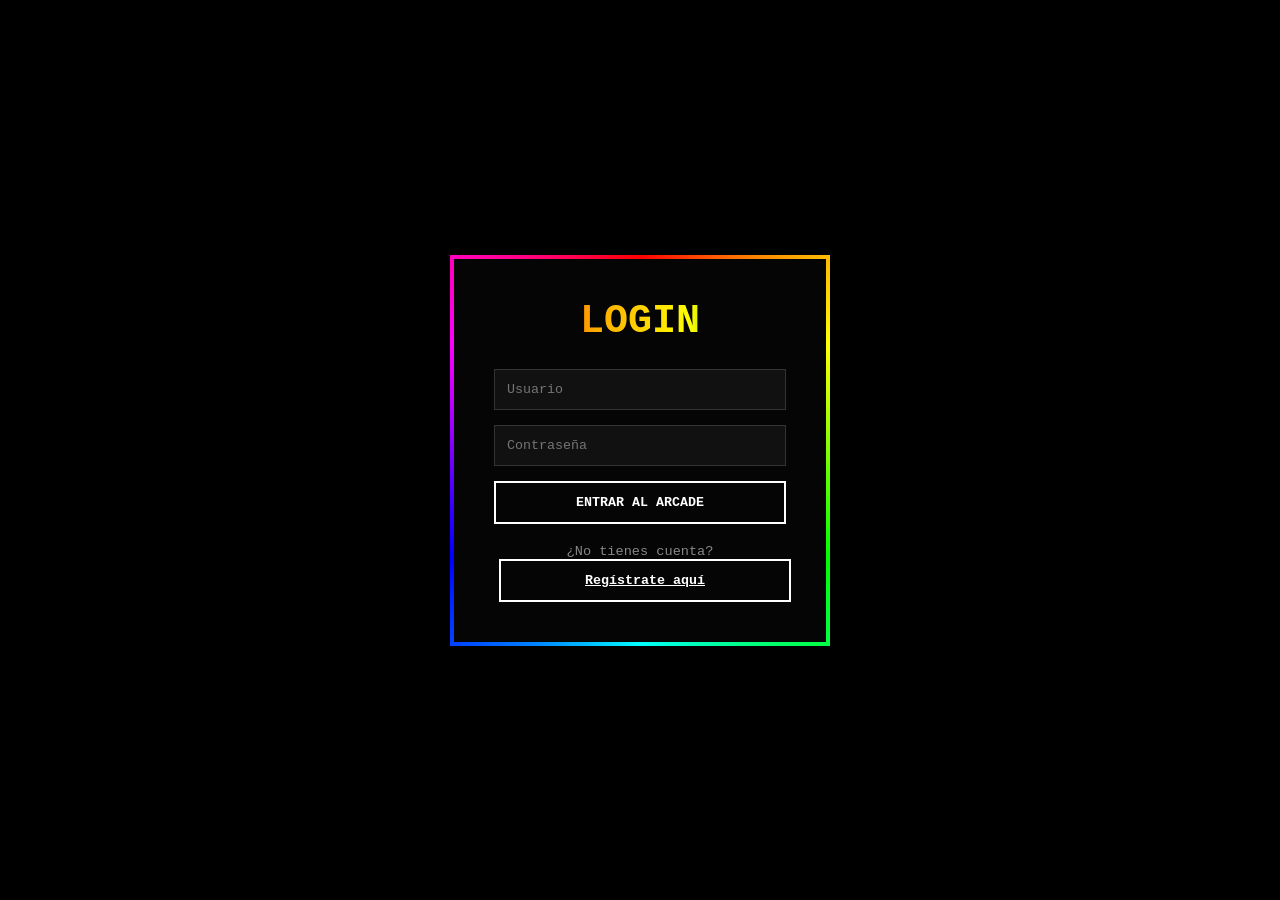
==== games/index.html @ 3fb68651 "archivos subido v1.1" ====
<!DOCTYPE html>
<html lang="es">
<head>
    <meta charset="UTF-8">
    <meta name="viewport" content="width=device-width, initial-scale=1.0">
    <title>Arcade Gemini Master</title>
    <link rel="stylesheet" href="style.css">
</head>
<body>
    <div id="login-overlay" class="overlay">
        <div class="login-box">
            <h1 id="auth-title">LOGIN</h1>
            <input type="text" id="username" placeholder="Usuario" autocomplete="off">
            <input type="password" id="password" placeholder="Contraseña">
            <button id="auth-main-btn" onclick="ejecutarAuth()">ENTRAR AL ARCADE</button>
            <p id="auth-msg"></p>
            <div class="auth-switch">
                <span id="switch-text">¿No tienes cuenta?</span>
                <button class="btn-link" id="switch-btn" onclick="alternarModoAuth()">Regístrate aquí</button>
            </div>
        </div>
    </div>

    <div id="game-over-modal" class="overlay hidden">
    <div class="modal-box">
        <h2 class="rainbow-text" style="font-size: 3rem; margin-bottom: 10px;">GAME OVER</h2>
        <p>PUNTUACIÓN FINAL:</p>
        <h3 id="final-score" style="font-size: 2.5rem; color: #00fbff; margin: 15px 0;">0</h3>
        <button class="btn-neon" onclick="reintentarJuego()">REINTENTAR</button>
<button class="btn-link" onclick="volverAlMenu()">VOLVER AL MENÚ</button>
    </div>
</div>

    <div id="main-app" class="hidden">
        <aside class="sidebar">
            <h2 class="rainbow-text-small">ARCADE GEMINI</h2>
            <button onclick="startGame('snake')">🐍 SNAKE NEON</button>
            <button onclick="startGame('geometry')">🤖 ROBOT PARKOUR</button>
            <button onclick="startGame('tetris')">🧱 TETRIS CLASSIC</button>
            <button onclick="showDinoCharacters()">🦖 DINO RUN</button>
            <button class="btn-logout" onclick="logout()">🚪 CERRAR SESIÓN</button>
        </aside>

        <main class="content">
            <div id="welcome-msg">
                <h1 class="rainbow-text">BIENVENIDO</h1>
                <div class="gif-container">
                    <img src="src/cat.gif" alt="Gato Arcade" class="welcome-gif">
                </div>
                <p>SELECCIONA UN JUEGO PARA EMPEZAR</p>
            </div>

            <div id="game-layout" class="hidden">
                <div id="stats-container">
                    <span id="game-title"></span>
                    <span id="score-label">SCORE: <span id="score">0</span></span>
                </div>
                <canvas id="mainCanvas" width="400" height="400"></canvas>
                <div class="ranking-box">
                    <h3>TOP SCORERS</h3>
                    <ul id="ranking-list"></ul>
                </div>
            </div>

            <div id="char-menu" class="hidden">
                <h2 class="rainbow-text-small">ELIGE TU PERSONAJE</h2>
                <div class="char-grid">
                    <div class="char-card" onclick="startDino('🦖')"><span>🦖</span></div>
                    <div class="char-card" onclick="startDino('🤖')"><span>🤖</span></div>
                    <div class="char-card" onclick="startDino('🐱')"><span>🐱</span></div>
                </div>
            </div>
        </main>
    </div>

   <audio id="snaketheme" src="src/snaketheme.mp3" loop></audio>
    <audio id="geometrytheme" src="src/geometrytheme.mp3" loop></audio>
    <audio id="tetristheme" src="src/tetristheme.mp3" loop></audio>
    <audio id="dinotheme" src="src/dinotheme.mp3" loop></audio>

    <script src="script.js"></script>
    <script src="snake.js"></script>
    <script src="geometry.js"></script>
    <script src="tetrix.js"></script>
    <script src="dino.js"></script>
</body>
</html>
---- games/style.css ----
/* --- ANIMACIONES GLOBALES --- */
@property --angle {
    syntax: '<angle>';
    initial-value: 0deg;
    inherits: false;
}

@keyframes rotateGradient {
    0% { --angle: 0deg; }
    100% { --angle: 360deg; }
}

@keyframes rainbowSweep {
    0% { background-position: 0% center; }
    100% { background-position: 200% center; }
}

/* --- RESET Y ESTRUCTURA BASE --- */
* {
    box-sizing: border-box;
    margin: 0;
    padding: 0;
    font-family: 'Courier New', Courier, monospace;
}

body {
    background-color: #050505;
    color: #fff;
    overflow: hidden;
    height: 100vh;
    width: 100vw;
}

.hidden {
    display: none !important;
}

/* --- SISTEMA DE CAPAS Y LOGIN --- */
.overlay {
    position: fixed;
    top: 0;
    left: 0;
    width: 100vw;
    height: 100vh;
    background: #000;
    display: flex;
    justify-content: center;
    align-items: center;
    z-index: 9999;
}

.login-box {
    background: #050505;
    padding: 40px;
    text-align: center;
    width: 380px;
    border: 4px solid transparent;
    border-image: conic-gradient(from var(--angle), red, yellow, lime, aqua, blue, magenta, red) 1;
    animation: rotateGradient 4s linear infinite;
    box-shadow: 0 0 30px rgba(0, 0, 0, 0.8);
}

.login-box h1 {
    font-size: 2.5rem;
    margin-bottom: 25px;
    background: linear-gradient(to right, red, orange, yellow, green, blue, purple, red);
    background-size: 200% auto;
    -webkit-background-clip: text;
    -webkit-text-fill-color: transparent;
    animation: rainbowSweep 3s linear infinite;
}

.login-box input {
    display: block;
    width: 100%;
    margin-bottom: 15px;
    padding: 12px;
    background: #111;
    border: 1px solid #333;
    color: #fff;
    outline: none;
}

.login-box button {
    width: 100%;
    padding: 12px;
    background: transparent;
    color: #fff;
    border: 2px solid #fff;
    font-weight: bold;
    cursor: pointer;
    transition: 0.3s;
}

.login-box button:hover {
    background: #fff;
    color: #000;
}

.auth-switch {
    margin-top: 20px;
    font-size: 0.85rem;
    color: #888;
}

.btn-link {
    background: none;
    border: none;
    color: #00fbff;
    text-decoration: underline;
    cursor: pointer;
    margin-left: 5px;
}

/* --- INTERFAZ PRINCIPAL --- */
#main-app {
    display: flex;
    height: 100vh;
    width: 100vw;
}

.sidebar {
    width: 260px;
    background: #000;
    display: flex;
    flex-direction: column;
    padding: 20px;
    gap: 15px;
    border-right: 5px solid transparent;
    border-image: conic-gradient(from var(--angle), red, yellow, lime, aqua, blue, magenta, red) 1;
    animation: rotateGradient 4s linear infinite;
}

.sidebar h2 {
    font-size: 1.2rem;
    text-align: center;
    margin-bottom: 20px;
    padding-bottom: 10px;
    border-bottom: 1px solid #222;
}

.sidebar button {
    background: #0a0a0a;
    color: #eee;
    border: 1px solid #222;
    padding: 15px;
    font-size: 1rem;
    text-align: left;
    display: flex;
    align-items: center;
    gap: 10px;
    cursor: pointer;
    transition: 0.3s;
    font-weight: bold;
}

.sidebar button:hover {
    background: #111;
    border-color: #fff;
    transform: translateX(10px);
}

.btn-logout { margin-top: auto; border-color: #ff4141 !important; color: #ff4141 !important; }

.content {
    flex: 1;
    background: #080808;
    display: flex;
    flex-direction: column;
    align-items: center;
    justify-content: center;
    position: relative;
}

/* --- TEXTOS Y GIF --- */
.rainbow-text {
    font-size: 6rem;
    font-weight: 900;
    background: linear-gradient(to right, red, orange, yellow, lime, cyan, blue, violet, red);
    background-size: 200% auto;
    -webkit-background-clip: text;
    -webkit-text-fill-color: transparent;
    animation: rainbowSweep 2.5s linear infinite;
}

.gif-container { margin: 30px 0; }
.welcome-gif {
    max-width: 400px;
    border-radius: 15px;
    box-shadow: 0 0 30px rgba(255, 255, 255, 0.1);
}

/* --- ZONA DE CANVAS Y RANKING --- */
#game-layout {
    display: flex;
    flex-direction: column;
    align-items: center;
}

#stats-container {
    width: 450px;
    display: flex;
    justify-content: space-between;
    margin-bottom: 15px;
    font-size: 1.2rem;
    font-weight: bold;
}

#game-title { color: #00fbff; }

canvas {
    background: #000;
    border: 2px solid #333;
}

.ranking-box {
    margin-top: 25px;
    width: 450px;
    padding: 20px;
    background: #000;
    border: 3px solid transparent;
    border-image: conic-gradient(from var(--angle), magenta, blue, aqua, lime, yellow, red, magenta) 1;
    animation: rotateGradient 4s linear infinite;
}

.char-grid { display: flex; gap: 20px; margin-top: 20px; }
.char-card { width: 120px; height: 120px; background: #111; display: flex; justify-content: center; align-items: center; font-size: 3rem; cursor: pointer; border: 2px solid #333; transition: 0.3s; }
.char-card:hover { border-color: #00fbff; transform: translateY(-10px); }

/* --- ESTILOS DEL MODAL GAME OVER --- */
#game-over-modal {
    background: rgba(0, 0, 0, 0.85); /* Sobrescribe el fondo negro sólido para que se vea el juego de fondo */
}

.modal-box {
    background-color: rgba(0, 15, 20, 0.95);
    border: 3px solid #00ff41;
    padding: 40px;
    border-radius: 15px;
    text-align: center;
    box-shadow: 0 0 20px #00ff41, inset 0 0 15px #00ff41;
    color: white;
    min-width: 300px;
}

.modal-box p {
    font-size: 1.2rem;
    letter-spacing: 2px;
}

.btn-neon {
    background-color: transparent;
    color: #00ff41;
    border: 2px solid #00ff41;
    padding: 10px 20px;
    font-size: 1.2rem;
    font-family: inherit;
    cursor: pointer;
    margin-top: 20px;
    transition: all 0.3s ease;
}

.btn-neon:hover {
    background-color: #00ff41;
    color: #000;
    box-shadow: 0 0 10px #00ff41;
}
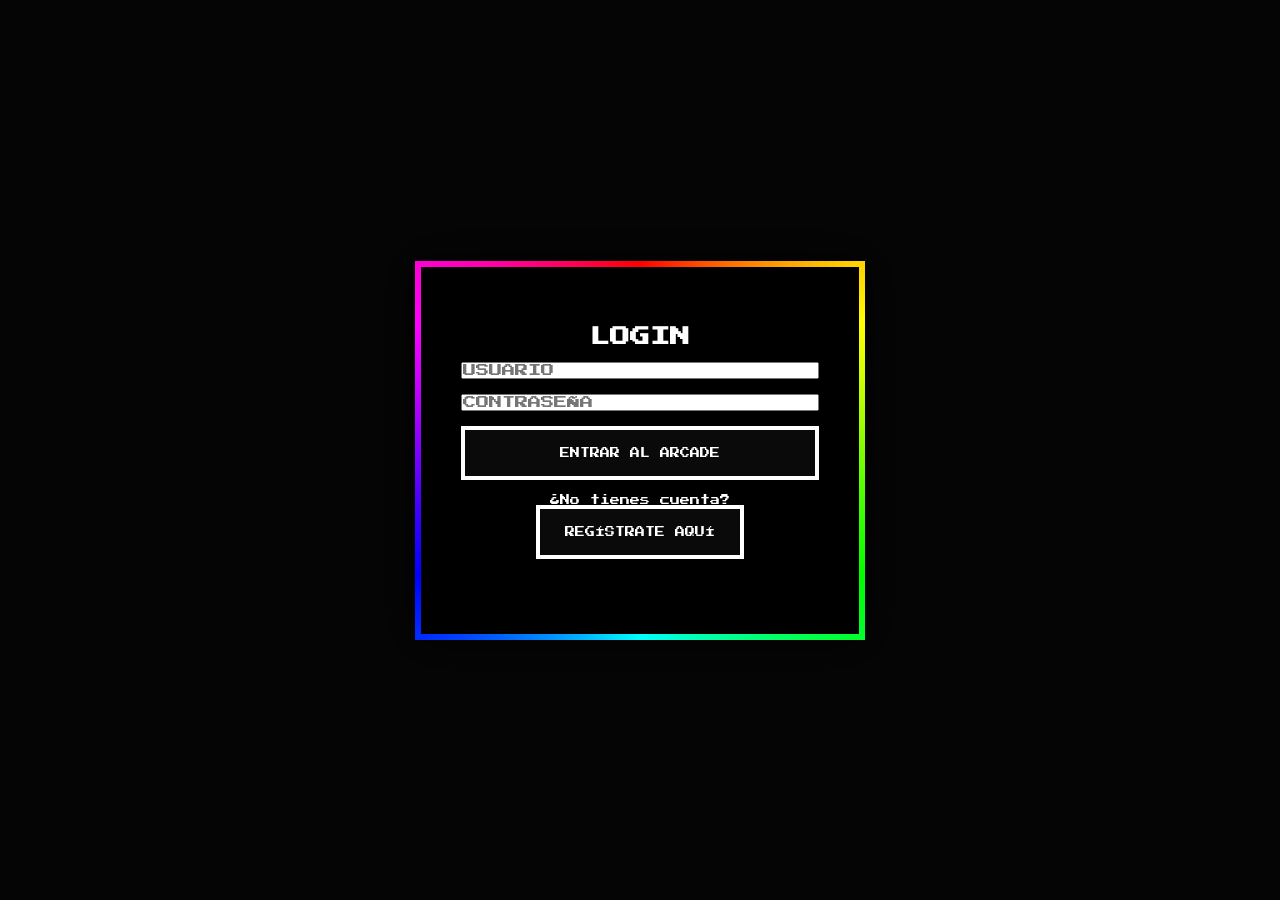
==== commit ce5dcf31: "Add files via upload bugs" ====
--- a/games/index.html
+++ b/games/index.html
@@ -3,33 +3,39 @@
 <head>
     <meta charset="UTF-8">
     <meta name="viewport" content="width=device-width, initial-scale=1.0">
-    <title>Arcade Gemini Master</title>
+    <title>Arcade Gemini Master - 8-BIT EDITION</title>
+    
+    <link href="https://fonts.googleapis.com/css2?family=Press+Start+2P&display=swap" rel="stylesheet">
+    
     <link rel="stylesheet" href="style.css">
 </head>
 <body>
     <div id="login-overlay" class="overlay">
-        <div class="login-box">
-            <h1 id="auth-title">LOGIN</h1>
-            <input type="text" id="username" placeholder="Usuario" autocomplete="off">
-            <input type="password" id="password" placeholder="Contraseña">
+        <div class="modal-box"> <h1 id="auth-title">LOGIN</h1>
+            <input type="text" id="username" placeholder="USUARIO" autocomplete="off">
+            <input type="password" id="password" placeholder="CONTRASEÑA">
             <button id="auth-main-btn" onclick="ejecutarAuth()">ENTRAR AL ARCADE</button>
-            <p id="auth-msg"></p>
+            
             <div class="auth-switch">
                 <span id="switch-text">¿No tienes cuenta?</span>
                 <button class="btn-link" id="switch-btn" onclick="alternarModoAuth()">Regístrate aquí</button>
             </div>
+            <p id="auth-msg"></p>
         </div>
     </div>
 
     <div id="game-over-modal" class="overlay hidden">
-    <div class="modal-box">
-        <h2 class="rainbow-text" style="font-size: 3rem; margin-bottom: 10px;">GAME OVER</h2>
-        <p>PUNTUACIÓN FINAL:</p>
-        <h3 id="final-score" style="font-size: 2.5rem; color: #00fbff; margin: 15px 0;">0</h3>
-        <button class="btn-neon" onclick="reintentarJuego()">REINTENTAR</button>
-<button class="btn-link" onclick="volverAlMenu()">VOLVER AL MENÚ</button>
+        <div class="modal-box">
+            <h2 class="rainbow-text blink" style="font-size: 2.5rem; margin-bottom: 10px;">GAME OVER</h2>
+            <p style="margin-top: 20px;">PUNTUACIÓN FINAL</p>
+            <h3 id="final-score" style="font-size: 3rem; color: #ffea00; margin: 15px 0; text-shadow: 4px 4px #000;">0</h3>
+            
+            <div style="display: flex; flex-direction: column; gap: 10px;">
+                <button class="btn-neon" onclick="reintentarJuego()">REINTENTAR</button>
+                <button class="btn-link" onclick="volverAlMenu()">VOLVER AL MENÚ</button>
+            </div>
+        </div>
     </div>
-</div>
 
     <div id="main-app" class="hidden">
         <aside class="sidebar">
@@ -38,7 +44,7 @@
             <button onclick="startGame('geometry')">🤖 ROBOT PARKOUR</button>
             <button onclick="startGame('tetris')">🧱 TETRIS CLASSIC</button>
             <button onclick="showDinoCharacters()">🦖 DINO RUN</button>
-            <button class="btn-logout" onclick="logout()">🚪 CERRAR SESIÓN</button>
+            <button class="btn-logout" onclick="logout()" style="margin-top: 30px; border-color: #ff4141; color: #ff4141;">🚪 SALIR</button>
         </aside>
 
         <main class="content">
@@ -47,12 +53,12 @@
                 <div class="gif-container">
                     <img src="src/cat.gif" alt="Gato Arcade" class="welcome-gif">
                 </div>
-                <p>SELECCIONA UN JUEGO PARA EMPEZAR</p>
+                <p class="blink">SELECCIONA UN JUEGO PARA EMPEZAR</p>
             </div>
 
             <div id="game-layout" class="hidden">
                 <div id="stats-container">
-                    <span id="game-title"></span>
+                    <span id="game-title" style="color: #00fbff;"></span>
                     <span id="score-label">SCORE: <span id="score">0</span></span>
                 </div>
                 <canvas id="mainCanvas" width="400" height="400"></canvas>
@@ -69,11 +75,13 @@
                     <div class="char-card" onclick="startDino('🤖')"><span>🤖</span></div>
                     <div class="char-card" onclick="startDino('🐱')"><span>🐱</span></div>
                 </div>
+                <button class="btn-link" onclick="volverAlMenu()">VOLVER</button>
             </div>
         </main>
     </div>
 
-   <audio id="snaketheme" src="src/snaketheme.mp3" loop></audio>
+    <audio id="menutheme" src="src/menuloop.mp3" loop></audio>
+    <audio id="snaketheme" src="src/snaketheme.mp3" loop></audio>
     <audio id="geometrytheme" src="src/geometrytheme.mp3" loop></audio>
     <audio id="tetristheme" src="src/tetristheme.mp3" loop></audio>
     <audio id="dinotheme" src="src/dinotheme.mp3" loop></audio>
--- a/games/style.css
+++ b/games/style.css
@@ -15,104 +15,120 @@
     100% { background-position: 200% center; }
 }
 
-/* --- RESET Y ESTRUCTURA BASE --- */
+@keyframes blinker {
+    50% { opacity: 0; }
+}
+
+/* --- RESET Y ESTÉTICA 8-BIT --- */
 * {
     box-sizing: border-box;
     margin: 0;
     padding: 0;
-    font-family: 'Courier New', Courier, monospace;
+    font-family: 'Press Start 2P', cursive;
+    image-rendering: pixelated;
 }
 
 body {
-    background-color: #050505;
+    background-color: #1a1a1a; 
     color: #fff;
     overflow: hidden;
     height: 100vh;
     width: 100vw;
+    font-size: 10px;
+    display: flex;
+    justify-content: center;
+    align-items: center;
 }
 
-.hidden {
-    display: none !important;
-}
+.hidden { display: none !important; }
 
-/* --- SISTEMA DE CAPAS Y LOGIN --- */
+/* --- LOGIN Y MODALES --- */
 .overlay {
     position: fixed;
-    top: 0;
-    left: 0;
-    width: 100vw;
-    height: 100vh;
-    background: #000;
+    top: 0; left: 0;
+    width: 100vw; height: 100vh;
+    background: rgba(0, 0, 0, 0.8);
     display: flex;
     justify-content: center;
     align-items: center;
     z-index: 9999;
 }
 
-.login-box {
-    background: #050505;
-    padding: 40px;
+.login-box, .modal-box {
+    background: #000;
+    padding: 60px 40px;
     text-align: center;
-    width: 380px;
-    border: 4px solid transparent;
+    width: 450px;
+    border: 6px solid transparent;
     border-image: conic-gradient(from var(--angle), red, yellow, lime, aqua, blue, magenta, red) 1;
     animation: rotateGradient 4s linear infinite;
-    box-shadow: 0 0 30px rgba(0, 0, 0, 0.8);
+    box-shadow: 0 0 40px rgba(0, 0, 0, 0.8);
+    display: flex;
+    flex-direction: column;
+    gap: 15px;
 }
 
-.login-box h1 {
-    font-size: 2.5rem;
-    margin-bottom: 25px;
-    background: linear-gradient(to right, red, orange, yellow, green, blue, purple, red);
-    background-size: 200% auto;
-    -webkit-background-clip: text;
-    -webkit-text-fill-color: transparent;
-    animation: rainbowSweep 3s linear infinite;
+/* --- BOTONES ARCADE --- */
+button, .btn-neon {
+    padding: 18px 25px;
+    background: #0a0a0a;
+    color: #fff;
+    border: 4px solid #fff;
+    font-size: 10px;
+    cursor: pointer;
+    transition: 0.1s;
+    text-transform: uppercase;
 }
 
-.login-box input {
-    display: block;
-    width: 100%;
-    margin-bottom: 15px;
-    padding: 12px;
-    background: #111;
-    border: 1px solid #333;
-    color: #fff;
-    outline: none;
+button:hover {
+    background: #fff;
+    color: #000;
+    box-shadow: 5px 5px 0px #00ff41;
+    transform: translate(-3px, -3px);
 }
 
-.login-box button {
+/* --- SELECCIÓN DE PERSONAJE DINO (CORREGIDO) --- */
+#char-menu {
+    display: flex;
+    flex-direction: column;
+    align-items: center;
+    justify-content: center;
     width: 100%;
-    padding: 12px;
-    background: transparent;
-    color: #fff;
-    border: 2px solid #fff;
-    font-weight: bold;
+}
+
+.char-grid {
+    display: flex;
+    gap: 30px; /* Espacio entre personajes */
+    margin: 40px 0;
+    justify-content: center;
+}
+
+.char-card {
+    width: 120px;
+    height: 120px;
+    background: #111;
+    border: 4px solid #fff; /* Borde blanco pixel */
+    display: flex;
+    justify-content: center;
+    align-items: center;
+    font-size: 4rem; /* Emoji grande */
     cursor: pointer;
     transition: 0.3s;
+    box-shadow: 8px 8px 0px #333;
 }
 
-.login-box button:hover {
-    background: #fff;
-    color: #000;
+.char-card:hover {
+    border-color: #00ff41;
+    transform: scale(1.1) translateY(-10px);
+    box-shadow: 10px 10px 0px #00551a;
 }
 
-.auth-switch {
-    margin-top: 20px;
-    font-size: 0.85rem;
-    color: #888;
+.char-card span {
+    display: block;
+    line-height: 1;
 }
 
-.btn-link {
-    background: none;
-    border: none;
-    color: #00fbff;
-    text-decoration: underline;
-    cursor: pointer;
-    margin-left: 5px;
-}
-
-/* --- INTERFAZ PRINCIPAL --- */
+/* --- SIDEBAR Y LAYOUT --- */
 #main-app {
     display: flex;
     height: 100vh;
@@ -120,51 +136,20 @@
 }
 
 .sidebar {
-    width: 260px;
+    width: 280px;
     background: #000;
     display: flex;
     flex-direction: column;
     padding: 20px;
     gap: 15px;
-    border-right: 5px solid transparent;
+    border-right: 6px solid transparent;
     border-image: conic-gradient(from var(--angle), red, yellow, lime, aqua, blue, magenta, red) 1;
     animation: rotateGradient 4s linear infinite;
 }
 
-.sidebar h2 {
-    font-size: 1.2rem;
-    text-align: center;
-    margin-bottom: 20px;
-    padding-bottom: 10px;
-    border-bottom: 1px solid #222;
-}
-
-.sidebar button {
-    background: #0a0a0a;
-    color: #eee;
-    border: 1px solid #222;
-    padding: 15px;
-    font-size: 1rem;
-    text-align: left;
-    display: flex;
-    align-items: center;
-    gap: 10px;
-    cursor: pointer;
-    transition: 0.3s;
-    font-weight: bold;
-}
-
-.sidebar button:hover {
-    background: #111;
-    border-color: #fff;
-    transform: translateX(10px);
-}
-
-.btn-logout { margin-top: auto; border-color: #ff4141 !important; color: #ff4141 !important; }
-
 .content {
     flex: 1;
-    background: #080808;
+    background: #1a1a1a;
     display: flex;
     flex-direction: column;
     align-items: center;
@@ -172,96 +157,20 @@
     position: relative;
 }
 
-/* --- TEXTOS Y GIF --- */
 .rainbow-text {
-    font-size: 6rem;
-    font-weight: 900;
+    font-size: 2.2rem;
     background: linear-gradient(to right, red, orange, yellow, lime, cyan, blue, violet, red);
     background-size: 200% auto;
     -webkit-background-clip: text;
     -webkit-text-fill-color: transparent;
-    animation: rainbowSweep 2.5s linear infinite;
+    animation: rainbowSweep 3s linear infinite;
+    margin-bottom: 20px;
 }
 
-.gif-container { margin: 30px 0; }
-.welcome-gif {
-    max-width: 400px;
-    border-radius: 15px;
-    box-shadow: 0 0 30px rgba(255, 255, 255, 0.1);
-}
-
-/* --- ZONA DE CANVAS Y RANKING --- */
-#game-layout {
-    display: flex;
-    flex-direction: column;
-    align-items: center;
-}
-
-#stats-container {
-    width: 450px;
-    display: flex;
-    justify-content: space-between;
-    margin-bottom: 15px;
-    font-size: 1.2rem;
-    font-weight: bold;
-}
-
-#game-title { color: #00fbff; }
-
-canvas {
-    background: #000;
-    border: 2px solid #333;
-}
-
-.ranking-box {
-    margin-top: 25px;
-    width: 450px;
-    padding: 20px;
-    background: #000;
-    border: 3px solid transparent;
-    border-image: conic-gradient(from var(--angle), magenta, blue, aqua, lime, yellow, red, magenta) 1;
-    animation: rotateGradient 4s linear infinite;
-}
-
-.char-grid { display: flex; gap: 20px; margin-top: 20px; }
-.char-card { width: 120px; height: 120px; background: #111; display: flex; justify-content: center; align-items: center; font-size: 3rem; cursor: pointer; border: 2px solid #333; transition: 0.3s; }
-.char-card:hover { border-color: #00fbff; transform: translateY(-10px); }
-
-/* --- ESTILOS DEL MODAL GAME OVER --- */
-#game-over-modal {
-    background: rgba(0, 0, 0, 0.85); /* Sobrescribe el fondo negro sólido para que se vea el juego de fondo */
-}
-
-.modal-box {
-    background-color: rgba(0, 15, 20, 0.95);
-    border: 3px solid #00ff41;
-    padding: 40px;
-    border-radius: 15px;
-    text-align: center;
-    box-shadow: 0 0 20px #00ff41, inset 0 0 15px #00ff41;
-    color: white;
-    min-width: 300px;
-}
-
-.modal-box p {
-    font-size: 1.2rem;
-    letter-spacing: 2px;
-}
-
-.btn-neon {
-    background-color: transparent;
-    color: #00ff41;
-    border: 2px solid #00ff41;
-    padding: 10px 20px;
-    font-size: 1.2rem;
-    font-family: inherit;
-    cursor: pointer;
+/* Botón Volver en el menú de personajes */
+#char-menu .btn-link {
     margin-top: 20px;
-    transition: all 0.3s ease;
-}
-
-.btn-neon:hover {
-    background-color: #00ff41;
-    color: #000;
-    box-shadow: 0 0 10px #00ff41;
+    color: #ff00ff;
+    text-decoration: none;
+    font-size: 12px;
 }
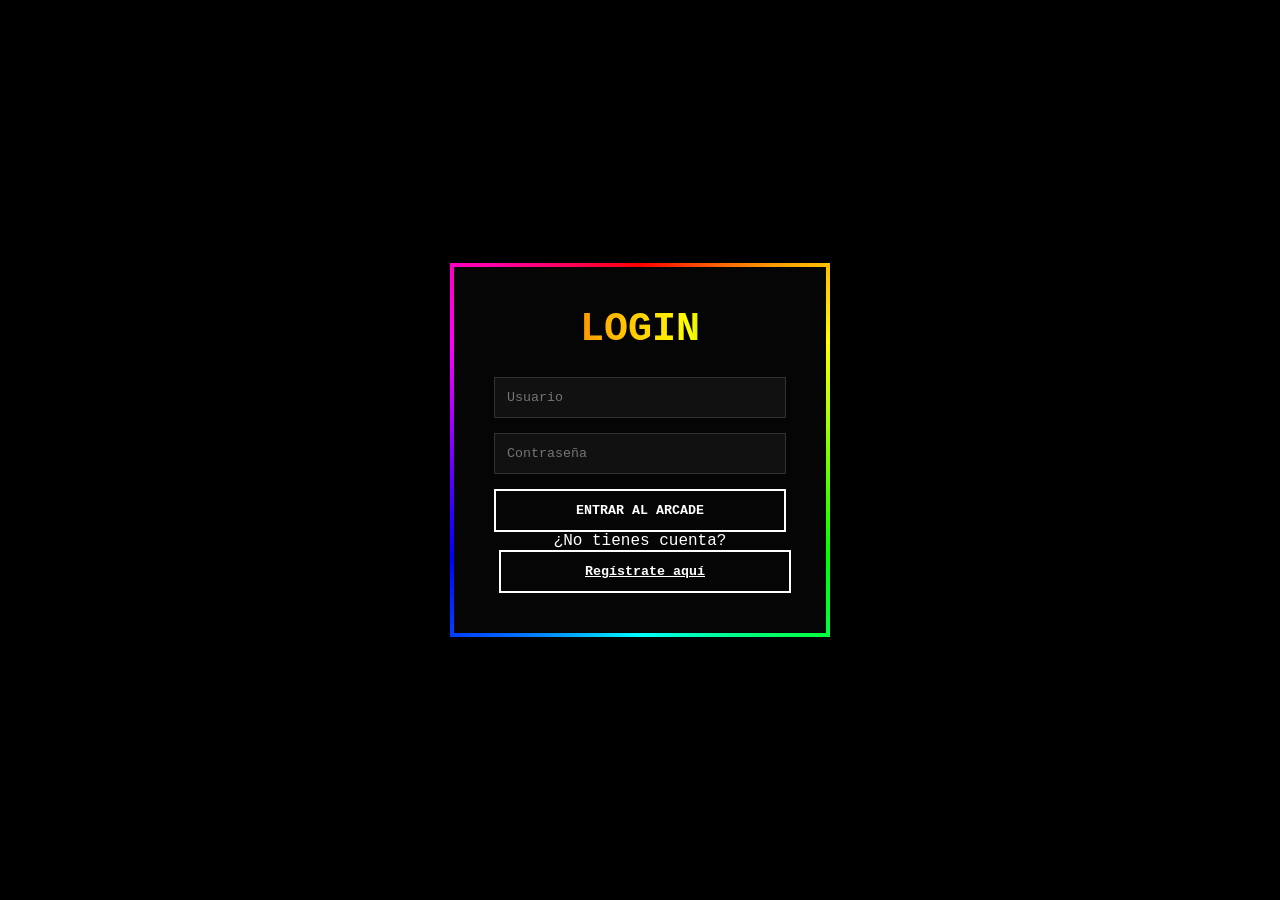
==== commit 19e42dd5: "v1.3v se agrego the imposible game y guitarhero" ====
--- a/games/index.html
+++ b/games/index.html
@@ -3,48 +3,43 @@
 <head>
     <meta charset="UTF-8">
     <meta name="viewport" content="width=device-width, initial-scale=1.0">
-    <title>Arcade Gemini Master - 8-BIT EDITION</title>
-    
-    <link href="https://fonts.googleapis.com/css2?family=Press+Start+2P&display=swap" rel="stylesheet">
-    
+    <title>Arcade Gemini Master</title>
     <link rel="stylesheet" href="style.css">
 </head>
 <body>
     <div id="login-overlay" class="overlay">
-        <div class="modal-box"> <h1 id="auth-title">LOGIN</h1>
-            <input type="text" id="username" placeholder="USUARIO" autocomplete="off">
-            <input type="password" id="password" placeholder="CONTRASEÑA">
+        <div class="login-box">
+            <h1 id="auth-title">LOGIN</h1>
+            <input type="text" id="username" placeholder="Usuario" autocomplete="off">
+            <input type="password" id="password" placeholder="Contraseña">
             <button id="auth-main-btn" onclick="ejecutarAuth()">ENTRAR AL ARCADE</button>
-            
+            <p id="auth-msg"></p>
             <div class="auth-switch">
                 <span id="switch-text">¿No tienes cuenta?</span>
                 <button class="btn-link" id="switch-btn" onclick="alternarModoAuth()">Regístrate aquí</button>
             </div>
-            <p id="auth-msg"></p>
         </div>
     </div>
 
     <div id="game-over-modal" class="overlay hidden">
         <div class="modal-box">
-            <h2 class="rainbow-text blink" style="font-size: 2.5rem; margin-bottom: 10px;">GAME OVER</h2>
-            <p style="margin-top: 20px;">PUNTUACIÓN FINAL</p>
-            <h3 id="final-score" style="font-size: 3rem; color: #ffea00; margin: 15px 0; text-shadow: 4px 4px #000;">0</h3>
-            
-            <div style="display: flex; flex-direction: column; gap: 10px;">
-                <button class="btn-neon" onclick="reintentarJuego()">REINTENTAR</button>
-                <button class="btn-link" onclick="volverAlMenu()">VOLVER AL MENÚ</button>
-            </div>
+            <h2 class="rainbow-text" style="font-size: 3rem; margin-bottom: 10px;">GAME OVER</h2>
+            <p>PUNTUACIÓN FINAL:</p>
+            <h3 id="final-score" style="font-size: 2.5rem; color: #00fbff; margin: 15px 0;">0</h3>
+            <button class="btn-neon" onclick="startGame(currentRunningGame)">REINTENTAR</button>
+            <button class="btn-link" onclick="volverAlMenu()">VOLVER AL MENÚ</button>
         </div>
     </div>
 
     <div id="main-app" class="hidden">
         <aside class="sidebar">
             <h2 class="rainbow-text-small">ARCADE GEMINI</h2>
+            <button onclick="startGame('guitar')">🎸 GUITAR MASTER</button>
             <button onclick="startGame('snake')">🐍 SNAKE NEON</button>
             <button onclick="startGame('geometry')">🤖 ROBOT PARKOUR</button>
             <button onclick="startGame('tetris')">🧱 TETRIS CLASSIC</button>
             <button onclick="showDinoCharacters()">🦖 DINO RUN</button>
-            <button class="btn-logout" onclick="logout()" style="margin-top: 30px; border-color: #ff4141; color: #ff4141;">🚪 SALIR</button>
+            <button class="btn-logout" onclick="logout()">🚪 CERRAR SESIÓN</button>
         </aside>
 
         <main class="content">
@@ -53,15 +48,26 @@
                 <div class="gif-container">
                     <img src="src/cat.gif" alt="Gato Arcade" class="welcome-gif">
                 </div>
-                <p class="blink">SELECCIONA UN JUEGO PARA EMPEZAR</p>
+                <p>SELECCIONA UN JUEGO PARA EMPEZAR</p>
             </div>
 
             <div id="game-layout" class="hidden">
                 <div id="stats-container">
-                    <span id="game-title" style="color: #00fbff;"></span>
+                    <span id="game-title"></span>
                     <span id="score-label">SCORE: <span id="score">0</span></span>
                 </div>
-                <canvas id="mainCanvas" width="400" height="400"></canvas>
+
+                <div class="canvas-container">
+                    <canvas id="mainCanvas" width="400" height="400" tabindex="0"></canvas>
+                    
+                    <div id="guitar-controls" class="hidden">
+                        <div class="lane-trigger" id="key-a">A</div>
+                        <div class="lane-trigger" id="key-s">S</div>
+                        <div class="lane-trigger" id="key-d">D</div>
+                        <div class="lane-trigger" id="key-f">F</div>
+                    </div>
+                </div>
+
                 <div class="ranking-box">
                     <h3>TOP SCORERS</h3>
                     <ul id="ranking-list"></ul>
@@ -75,18 +81,19 @@
                     <div class="char-card" onclick="startDino('🤖')"><span>🤖</span></div>
                     <div class="char-card" onclick="startDino('🐱')"><span>🐱</span></div>
                 </div>
-                <button class="btn-link" onclick="volverAlMenu()">VOLVER</button>
             </div>
         </main>
     </div>
 
-    <audio id="menutheme" src="src/menuloop.mp3" loop></audio>
-    <audio id="snaketheme" src="src/snaketheme.mp3" loop></audio>
-    <audio id="geometrytheme" src="src/geometrytheme.mp3" loop></audio>
-    <audio id="tetristheme" src="src/tetristheme.mp3" loop></audio>
-    <audio id="dinotheme" src="src/dinotheme.mp3" loop></audio>
+    <audio id="snaketheme" src="src/snaketheme.mp3" loop preload="auto" crossorigin="anonymous"></audio>
+    <audio id="geometrytheme" src="src/geometrytheme.mp3" loop preload="auto" crossorigin="anonymous"></audio>
+    <audio id="tetristheme" src="src/tetristheme.mp3" loop preload="auto" crossorigin="anonymous"></audio>
+    <audio id="dinotheme" src="src/dinotheme.mp3" loop preload="auto" crossorigin="anonymous"></audio>
+    <audio id="guitartheme" src="src/guitartheme.mp3" crossorigin="anonymous"></audio>
+<audio id="menutheme" src="src/menuLoop.mp3" loop></audio>
 
     <script src="script.js"></script>
+    <script src="guitar.js"></script>
     <script src="snake.js"></script>
     <script src="geometry.js"></script>
     <script src="tetrix.js"></script>
--- a/games/style.css
+++ b/games/style.css
@@ -15,120 +15,98 @@
     100% { background-position: 200% center; }
 }
 
-@keyframes blinker {
-    50% { opacity: 0; }
-}
-
-/* --- RESET Y ESTÉTICA 8-BIT --- */
+/* Animación de pulso para el DASH (Integración) */
+@keyframes beatHit {
+    0% { transform: scale(1); filter: brightness(1); }
+    50% { transform: scale(1.02); filter: brightness(1.4); }
+    100% { transform: scale(1); filter: brightness(1); }
+}
+
+/* --- RESET Y ESTRUCTURA BASE --- */
 * {
     box-sizing: border-box;
     margin: 0;
     padding: 0;
-    font-family: 'Press Start 2P', cursive;
-    image-rendering: pixelated;
+    font-family: 'Courier New', Courier, monospace;
 }
 
 body {
-    background-color: #1a1a1a; 
+    background-color: #050505;
     color: #fff;
     overflow: hidden;
     height: 100vh;
     width: 100vw;
-    font-size: 10px;
-    display: flex;
-    justify-content: center;
-    align-items: center;
 }
 
 .hidden { display: none !important; }
 
-/* --- LOGIN Y MODALES --- */
+/* --- SISTEMA DE CAPAS Y LOGIN --- */
 .overlay {
     position: fixed;
     top: 0; left: 0;
     width: 100vw; height: 100vh;
-    background: rgba(0, 0, 0, 0.8);
+    background: #000;
     display: flex;
     justify-content: center;
     align-items: center;
     z-index: 9999;
 }
 
-.login-box, .modal-box {
-    background: #000;
-    padding: 60px 40px;
+.login-box {
+    background: #050505;
+    padding: 40px;
     text-align: center;
-    width: 450px;
-    border: 6px solid transparent;
+    width: 380px;
+    border: 4px solid transparent;
     border-image: conic-gradient(from var(--angle), red, yellow, lime, aqua, blue, magenta, red) 1;
     animation: rotateGradient 4s linear infinite;
-    box-shadow: 0 0 40px rgba(0, 0, 0, 0.8);
-    display: flex;
-    flex-direction: column;
-    gap: 15px;
-}
-
-/* --- BOTONES ARCADE --- */
-button, .btn-neon {
-    padding: 18px 25px;
-    background: #0a0a0a;
+    box-shadow: 0 0 30px rgba(0, 0, 0, 0.8);
+}
+
+.login-box h1 {
+    font-size: 2.5rem;
+    margin-bottom: 25px;
+    background: linear-gradient(to right, red, orange, yellow, green, blue, purple, red);
+    background-size: 200% auto;
+    -webkit-background-clip: text;
+    -webkit-text-fill-color: transparent;
+    animation: rainbowSweep 3s linear infinite;
+}
+
+.login-box input {
+    display: block;
+    width: 100%;
+    margin-bottom: 15px;
+    padding: 12px;
+    background: #111;
+    border: 1px solid #333;
     color: #fff;
-    border: 4px solid #fff;
-    font-size: 10px;
-    cursor: pointer;
-    transition: 0.1s;
-    text-transform: uppercase;
-}
-
-button:hover {
-    background: #fff;
-    color: #000;
-    box-shadow: 5px 5px 0px #00ff41;
-    transform: translate(-3px, -3px);
-}
-
-/* --- SELECCIÓN DE PERSONAJE DINO (CORREGIDO) --- */
-#char-menu {
-    display: flex;
-    flex-direction: column;
-    align-items: center;
-    justify-content: center;
+    outline: none;
+}
+
+.login-box button {
     width: 100%;
-}
-
-.char-grid {
-    display: flex;
-    gap: 30px; /* Espacio entre personajes */
-    margin: 40px 0;
-    justify-content: center;
-}
-
-.char-card {
-    width: 120px;
-    height: 120px;
-    background: #111;
-    border: 4px solid #fff; /* Borde blanco pixel */
-    display: flex;
-    justify-content: center;
-    align-items: center;
-    font-size: 4rem; /* Emoji grande */
+    padding: 12px;
+    background: transparent;
+    color: #fff;
+    border: 2px solid #fff;
+    font-weight: bold;
     cursor: pointer;
     transition: 0.3s;
-    box-shadow: 8px 8px 0px #333;
-}
-
-.char-card:hover {
-    border-color: #00ff41;
-    transform: scale(1.1) translateY(-10px);
-    box-shadow: 10px 10px 0px #00551a;
-}
-
-.char-card span {
-    display: block;
-    line-height: 1;
-}
-
-/* --- SIDEBAR Y LAYOUT --- */
+}
+
+.login-box button:hover { background: #fff; color: #000; }
+
+.btn-link {
+    background: none;
+    border: none;
+    color: #00fbff;
+    text-decoration: underline;
+    cursor: pointer;
+    margin-left: 5px;
+}
+
+/* --- INTERFAZ PRINCIPAL --- */
 #main-app {
     display: flex;
     height: 100vh;
@@ -136,20 +114,52 @@
 }
 
 .sidebar {
-    width: 280px;
+    width: 260px;
     background: #000;
     display: flex;
     flex-direction: column;
     padding: 20px;
     gap: 15px;
-    border-right: 6px solid transparent;
+    border-right: 5px solid transparent;
     border-image: conic-gradient(from var(--angle), red, yellow, lime, aqua, blue, magenta, red) 1;
     animation: rotateGradient 4s linear infinite;
 }
 
+.sidebar h2 {
+    font-size: 1.2rem;
+    text-align: center;
+    margin-bottom: 20px;
+    padding-bottom: 10px;
+    border-bottom: 1px solid #222;
+}
+
+.sidebar button {
+    background: #0a0a0a;
+    color: #eee;
+    border: 1px solid #222;
+    padding: 15px;
+    font-size: 1rem;
+    text-align: left;
+    display: flex;
+    align-items: center;
+    gap: 10px;
+    cursor: pointer;
+    transition: 0.3s;
+    font-weight: bold;
+}
+
+.sidebar button:hover {
+    background: #111;
+    border-color: #00fbff;
+    transform: translateX(10px);
+    box-shadow: -5px 0 10px rgba(0, 251, 255, 0.2);
+}
+
+.btn-logout { margin-top: auto; border-color: #ff4141 !important; color: #ff4141 !important; }
+
 .content {
     flex: 1;
-    background: #1a1a1a;
+    background: #080808;
     display: flex;
     flex-direction: column;
     align-items: center;
@@ -157,20 +167,139 @@
     position: relative;
 }
 
+/* --- ZONA DE CANVAS Y RANKING --- */
+#game-layout {
+    display: flex;
+    flex-direction: column;
+    align-items: center;
+}
+
+/* Efecto de pulso cuando hay música (DASH) */
+.canvas-container.beat {
+    animation: beatHit 0.1s ease-out;
+}
+
+#stats-container {
+    width: 400px;
+    display: flex;
+    justify-content: space-between;
+    margin-bottom: 15px;
+    font-size: 1.2rem;
+    font-weight: bold;
+    color: #00fbff;
+    text-shadow: 0 0 8px rgba(0, 251, 255, 0.5);
+}
+
+.canvas-container {
+    position: relative;
+    width: 400px;
+    height: 400px;
+    /* Integramos tu borde rotativo aquí también */
+    border: 4px solid transparent;
+    border-image: conic-gradient(from var(--angle), aqua, blue, magenta, red, yellow, lime, aqua) 1;
+    animation: rotateGradient 4s linear infinite;
+}
+
+canvas {
+    background: #000;
+    display: block;
+    width: 100%;
+    height: 100%;
+}
+
+/* --- CONTROLES DE GUITARRA --- */
+#guitar-controls {
+    position: absolute;
+    bottom: 35px; 
+    left: 0;
+    width: 100%;
+    display: flex;
+    justify-content: space-around;
+    padding: 0 10px;
+    pointer-events: none;
+    z-index: 10;
+}
+
+.lane-trigger {
+    width: 55px;
+    height: 55px;
+    border-radius: 50%;
+    border: 4px solid #fff;
+    display: flex;
+    justify-content: center;
+    align-items: center;
+    font-size: 1.6rem;
+    font-weight: 900;
+    background: rgba(0, 0, 0, 0.8);
+    transition: all 0.05s ease;
+}
+
+#key-a { border-color: #ff4141; color: #ff4141; box-shadow: 0 0 15px rgba(255, 65, 65, 0.3); }
+#key-s { border-color: #ffea00; color: #ffea00; box-shadow: 0 0 15px rgba(255, 234, 0, 0.3); }
+#key-d { border-color: #00ff41; color: #00ff41; box-shadow: 0 0 15px rgba(0, 255, 65, 0.3); }
+#key-f { border-color: #00fbff; color: #00fbff; box-shadow: 0 0 15px rgba(0, 251, 255, 0.3); }
+
+.lane-trigger.active {
+    transform: scale(1.15) translateY(-5px);
+    background: #fff;
+    color: #000 !important;
+    box-shadow: 0 0 30px #fff;
+}
+
+/* --- RANKING Y MODALES --- */
+.ranking-box {
+    margin-top: 25px;
+    width: 400px;
+    padding: 20px;
+    background: #000;
+    border: 3px solid transparent;
+    border-image: conic-gradient(from var(--angle), magenta, blue, aqua, lime, yellow, red, magenta) 1;
+    animation: rotateGradient 4s linear infinite;
+}
+
+.modal-box {
+    background-color: rgba(0, 15, 20, 0.95);
+    border: 3px solid #00ff41;
+    padding: 40px;
+    border-radius: 15px;
+    text-align: center;
+    box-shadow: 0 0 20px #00ff41, inset 0 0 15px #00ff41;
+    color: white;
+}
+
+.btn-neon {
+    background-color: transparent;
+    color: #00ff41;
+    border: 2px solid #00ff41;
+    padding: 10px 20px;
+    font-size: 1.2rem;
+    cursor: pointer;
+    margin-top: 20px;
+    transition: 0.3s ease;
+}
+
+.btn-neon:hover {
+    background-color: #00ff41;
+    color: #000;
+    box-shadow: 0 0 10px #00ff41;
+}
+
 .rainbow-text {
-    font-size: 2.2rem;
+    font-size: 4rem;
+    font-weight: 900;
+    background: linear-gradient(to right, red, orange, yellow, lime, cyan, blue, violet, red);
+    background-size: 200% auto;
+    -webkit-background-clip: text;
+    -webkit-text-fill-color: transparent;
+    animation: rainbowSweep 2.5s linear infinite;
+}
+
+.rainbow-text-small {
+    font-size: 1.5rem;
+    font-weight: bold;
     background: linear-gradient(to right, red, orange, yellow, lime, cyan, blue, violet, red);
     background-size: 200% auto;
     -webkit-background-clip: text;
     -webkit-text-fill-color: transparent;
     animation: rainbowSweep 3s linear infinite;
-    margin-bottom: 20px;
-}
-
-/* Botón Volver en el menú de personajes */
-#char-menu .btn-link {
-    margin-top: 20px;
-    color: #ff00ff;
-    text-decoration: none;
-    font-size: 12px;
 }
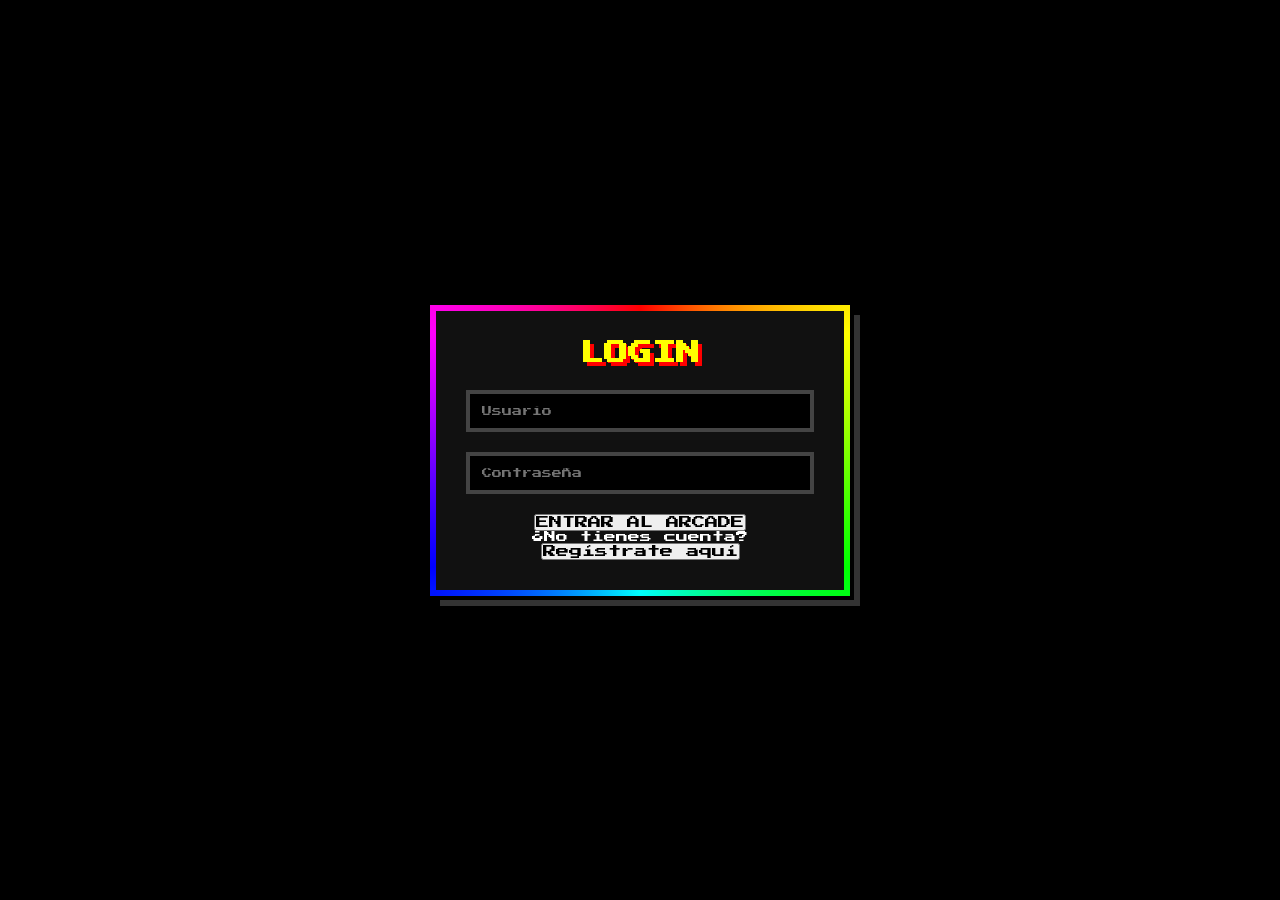
==== commit 734d0a66: "version1.4 bug fix y sliter" ====
--- a/games/index.html
+++ b/games/index.html
@@ -26,8 +26,11 @@
             <h2 class="rainbow-text" style="font-size: 3rem; margin-bottom: 10px;">GAME OVER</h2>
             <p>PUNTUACIÓN FINAL:</p>
             <h3 id="final-score" style="font-size: 2.5rem; color: #00fbff; margin: 15px 0;">0</h3>
-            <button class="btn-neon" onclick="startGame(currentRunningGame)">REINTENTAR</button>
-            <button class="btn-link" onclick="volverAlMenu()">VOLVER AL MENÚ</button>
+            
+            <div style="display: flex; justify-content: center; gap: 15px; flex-wrap: wrap;">
+                <button class="btn-neon" onclick="startGame(currentRunningGame)">🎮 REINTENTAR</button>
+                <button class="btn-neon" onclick="volverAlMenu()">🏠 VOLVER AL MENÚ</button>
+            </div>
         </div>
     </div>
 
@@ -35,10 +38,12 @@
         <aside class="sidebar">
             <h2 class="rainbow-text-small">ARCADE GEMINI</h2>
             <button onclick="startGame('guitar')">🎸 GUITAR MASTER</button>
-            <button onclick="startGame('snake')">🐍 SNAKE NEON</button>
+            <button onclick="startGame('slither')">🐍 SLITHER.IO PRO</button>
+            <button onclick="startGame('snake')">🟩 SNAKE NEON</button>
             <button onclick="startGame('geometry')">🤖 ROBOT PARKOUR</button>
             <button onclick="startGame('tetris')">🧱 TETRIS CLASSIC</button>
             <button onclick="showDinoCharacters()">🦖 DINO RUN</button>
+            
             <button class="btn-logout" onclick="logout()">🚪 CERRAR SESIÓN</button>
         </aside>
 
@@ -76,21 +81,28 @@
 
             <div id="char-menu" class="hidden">
                 <h2 class="rainbow-text-small">ELIGE TU PERSONAJE</h2>
-                <div class="char-grid">
-                    <div class="char-card" onclick="startDino('🦖')"><span>🦖</span></div>
-                    <div class="char-card" onclick="startDino('🤖')"><span>🤖</span></div>
-                    <div class="char-card" onclick="startDino('🐱')"><span>🐱</span></div>
+                <div class="char-selector">
+                    <button class="char-btn" onclick="startDino('🦖')">
+                        <span>🦖</span> REX CLASSIC
+                    </button>
+                    <button class="char-btn" onclick="startDino('🤖')">
+                        <span>🤖</span> CYBER DINO
+                    </button>
+                    <button class="char-btn" onclick="startDino('🐱')">
+                        <span>🐱</span> NEKO DASH
+                    </button>
                 </div>
             </div>
         </main>
     </div>
 
-    <audio id="snaketheme" src="src/snaketheme.mp3" loop preload="auto" crossorigin="anonymous"></audio>
-    <audio id="geometrytheme" src="src/geometrytheme.mp3" loop preload="auto" crossorigin="anonymous"></audio>
-    <audio id="tetristheme" src="src/tetristheme.mp3" loop preload="auto" crossorigin="anonymous"></audio>
-    <audio id="dinotheme" src="src/dinotheme.mp3" loop preload="auto" crossorigin="anonymous"></audio>
-    <audio id="guitartheme" src="src/guitartheme.mp3" crossorigin="anonymous"></audio>
-<audio id="menutheme" src="src/menuLoop.mp3" loop></audio>
+    <audio id="slithertheme" src="src/slithertheme.mp3"></audio>
+    <audio id="snaketheme" src="src/snaketheme.mp3"></audio>
+    <audio id="geometrytheme" src="src/geometrytheme.mp3"></audio>
+    <audio id="tetristheme" src="src/tetristheme.mp3"></audio>
+    <audio id="dinotheme" src="src/dinotheme.mp3"></audio>
+    <audio id="guitartheme" src="src/guitartheme.mp3"></audio>
+    <audio id="menutheme" src="src/menuLoop.mp3"></audio>
 
     <script src="script.js"></script>
     <script src="guitar.js"></script>
@@ -98,5 +110,17 @@
     <script src="geometry.js"></script>
     <script src="tetrix.js"></script>
     <script src="dino.js"></script>
+    <script src="slither.js"></script>
+
+    <div class="canvas-container">
+    <canvas id="mainCanvas" width="400" height="400" tabindex="0"></canvas>
+    
+    <div class="controls-container">
+    <div class="lane-trigger">A</div>
+    <div class="lane-trigger">S</div>
+    <div class="lane-trigger">D</div>
+    <div class="lane-trigger">F</div>
+</div>
+</div>
 </body>
 </html>
--- a/games/style.css
+++ b/games/style.css
@@ -1,4 +1,7 @@
-/* --- ANIMACIONES GLOBALES --- */
+/* Importar fuente Pixel Art desde Google Fonts */
+@import url('https://fonts.googleapis.com/css2?family=Press+Start+2P&display=swap');
+
+/* --- 1. ANIMACIONES Y PROPIEDADES GLOBALES --- */
 @property --angle {
     syntax: '<angle>';
     initial-value: 0deg;
@@ -10,37 +13,27 @@
     100% { --angle: 360deg; }
 }
 
-@keyframes rainbowSweep {
-    0% { background-position: 0% center; }
-    100% { background-position: 200% center; }
-}
-
-/* Animación de pulso para el DASH (Integración) */
-@keyframes beatHit {
-    0% { transform: scale(1); filter: brightness(1); }
-    50% { transform: scale(1.02); filter: brightness(1.4); }
-    100% { transform: scale(1); filter: brightness(1); }
-}
-
-/* --- RESET Y ESTRUCTURA BASE --- */
+/* --- 2. RESET Y ESTRUCTURA BASE --- */
 * {
     box-sizing: border-box;
     margin: 0;
     padding: 0;
-    font-family: 'Courier New', Courier, monospace;
+    font-family: 'Press Start 2P', cursive; 
+    image-rendering: pixelated; 
 }
 
 body {
-    background-color: #050505;
+    background-color: #000;
     color: #fff;
     overflow: hidden;
     height: 100vh;
     width: 100vw;
+    font-size: 12px; 
 }
 
 .hidden { display: none !important; }
 
-/* --- SISTEMA DE CAPAS Y LOGIN --- */
+/* --- 3. LOGIN Y MODALES (RGB ANIMADO) --- */
 .overlay {
     position: fixed;
     top: 0; left: 0;
@@ -52,111 +45,134 @@
     z-index: 9999;
 }
 
-.login-box {
-    background: #050505;
-    padding: 40px;
+.login-box, .modal-box {
+    background: #111;
+    padding: 30px;
     text-align: center;
-    width: 380px;
-    border: 4px solid transparent;
+    width: 420px;
+    border: 6px solid transparent;
     border-image: conic-gradient(from var(--angle), red, yellow, lime, aqua, blue, magenta, red) 1;
     animation: rotateGradient 4s linear infinite;
-    box-shadow: 0 0 30px rgba(0, 0, 0, 0.8);
+    outline: 4px solid #000;
+    box-shadow: 10px 10px 0px #333; 
 }
 
 .login-box h1 {
-    font-size: 2.5rem;
+    font-size: 1.5rem;
     margin-bottom: 25px;
-    background: linear-gradient(to right, red, orange, yellow, green, blue, purple, red);
-    background-size: 200% auto;
-    -webkit-background-clip: text;
-    -webkit-text-fill-color: transparent;
-    animation: rainbowSweep 3s linear infinite;
+    color: #ff0;
+    text-shadow: 4px 4px 0px #f00;
 }
 
 .login-box input {
     display: block;
     width: 100%;
-    margin-bottom: 15px;
+    margin-bottom: 20px;
     padding: 12px;
-    background: #111;
-    border: 1px solid #333;
-    color: #fff;
+    background: #000;
+    border: 4px solid #444;
+    color: #0f0;
+    font-size: 10px;
     outline: none;
 }
 
-.login-box button {
-    width: 100%;
-    padding: 12px;
-    background: transparent;
-    color: #fff;
-    border: 2px solid #fff;
-    font-weight: bold;
-    cursor: pointer;
-    transition: 0.3s;
-}
-
-.login-box button:hover { background: #fff; color: #000; }
-
-.btn-link {
-    background: none;
-    border: none;
-    color: #00fbff;
-    text-decoration: underline;
-    cursor: pointer;
-    margin-left: 5px;
-}
-
-/* --- INTERFAZ PRINCIPAL --- */
+/* --- 4. INTERFAZ PRINCIPAL (SIDEBAR) --- */
 #main-app {
     display: flex;
     height: 100vh;
-    width: 100vw;
 }
 
 .sidebar {
-    width: 260px;
-    background: #000;
+    width: 300px;
+    background: #111;
     display: flex;
     flex-direction: column;
     padding: 20px;
     gap: 15px;
-    border-right: 5px solid transparent;
+    border-right: 6px solid transparent;
     border-image: conic-gradient(from var(--angle), red, yellow, lime, aqua, blue, magenta, red) 1;
     animation: rotateGradient 4s linear infinite;
 }
 
-.sidebar h2 {
-    font-size: 1.2rem;
-    text-align: center;
-    margin-bottom: 20px;
-    padding-bottom: 10px;
-    border-bottom: 1px solid #222;
-}
-
+/* --- 4. INTERFAZ PRINCIPAL (SIDEBAR) ACTUALIZADA --- */
+#main-app {
+    display: flex;
+    height: 100vh;
+}
+
+.sidebar {
+    width: 300px;
+    background: #111;
+    display: flex;
+    flex-direction: column;
+    padding: 20px;
+    gap: 15px;
+    border-right: 6px solid transparent;
+    border-image: conic-gradient(from var(--angle), red, yellow, lime, aqua, blue, magenta, red) 1;
+    animation: rotateGradient 4s linear infinite;
+}
+
+/* Estilo base para todos los botones de la sidebar */
 .sidebar button {
-    background: #0a0a0a;
-    color: #eee;
-    border: 1px solid #222;
+    background: #222;
     padding: 15px;
-    font-size: 1rem;
+    font-size: 8px;
     text-align: left;
-    display: flex;
-    align-items: center;
-    gap: 10px;
     cursor: pointer;
-    transition: 0.3s;
+    transition: 0.1s;
     font-weight: bold;
-}
-
-.sidebar button:hover {
-    background: #111;
-    border-color: #00fbff;
-    transform: translateX(10px);
-    box-shadow: -5px 0 10px rgba(0, 251, 255, 0.2);
-}
-
-.btn-logout { margin-top: auto; border-color: #ff4141 !important; color: #ff4141 !important; }
-
+    border: 4px solid #444; /* Borde por defecto */
+    color: #fff;            /* Texto blanco por defecto */
+}
+
+/* --- COLORES INDIVIDUALES POR POSICIÓN --- */
+
+/* 1. Guitar Master - ROJO */
+.sidebar button:nth-child(2) { border-color: #ff0044; color: #ff0044; }
+.sidebar button:nth-child(2):hover { background: #ff0044; color: #000; box-shadow: 0 0 15px #ff0044; }
+
+/* 2. Slither.io - AMARILLO */
+.sidebar button:nth-child(3) { border-color: #ffea00; color: #ffea00; }
+.sidebar button:nth-child(3):hover { background: #ffea00; color: #000; box-shadow: 0 0 15px #ffea00; }
+
+/* 3. Snake Neon - VERDE */
+.sidebar button:nth-child(4) { border-color: #00ff66; color: #00ff66; }
+.sidebar button:nth-child(4):hover { background: #00ff66; color: #000; box-shadow: 0 0 15px #00ff66; }
+
+/* 4. Robot Parkour - CIAN */
+.sidebar button:nth-child(5) { border-color: #00fbff; color: #00fbff; }
+.sidebar button:nth-child(5):hover { background: #00fbff; color: #000; box-shadow: 0 0 15px #00fbff; }
+
+/* 5. Tetris Classic - NARANJA */
+.sidebar button:nth-child(6) { border-color: #ff8800; color: #ff8800; }
+.sidebar button:nth-child(6):hover { background: #ff8800; color: #000; box-shadow: 0 0 15px #ff8800; }
+
+/* 6. Dino Run - VERDE ESMERALDA */
+.sidebar button:nth-child(7) { border-color: #40ffaa; color: #40ffaa; }
+.sidebar button:nth-child(7):hover { background: #40ffaa; color: #000; box-shadow: 0 0 15px #40ffaa; }
+
+/* Botón de Cerrar Sesión (Siempre Rojo) */
+.btn-logout { 
+    margin-top: auto; 
+    border-color: #ff0044 !important; 
+    color: #ff0044 !important; 
+}
+.btn-logout:hover { 
+    background: #ff0044 !important; 
+    color: #000 !important; 
+}
+
+/* COLORES ESPECÍFICOS PARA BOTONES SIDEBAR (Añade estas clases en tu HTML) */
+.btn-guitar { border-color: #f00 !important; color: #f00 !important; }
+.btn-slither { border-color: #ffea00 !important; color: #ffea00 !important; }
+.btn-snake { border-color: #0f0 !important; color: #0f0 !important; }
+.btn-robot { border-color: #0ff !important; color: #0ff !important; }
+.btn-tetris { border-color: #f90 !important; color: #f90 !important; }
+.btn-dino { border-color: #40ffaa !important; color: #40ffaa !important; }
+
+.btn-logout { margin-top: auto; border-color: #f00 !important; color: #f00 !important; }
+
+/* --- 5. CONTENIDO Y CANVAS --- */
 .content {
     flex: 1;
     background: #080808;
@@ -167,37 +183,23 @@
     position: relative;
 }
 
-/* --- ZONA DE CANVAS Y RANKING --- */
-#game-layout {
-    display: flex;
-    flex-direction: column;
-    align-items: center;
-}
-
-/* Efecto de pulso cuando hay música (DASH) */
-.canvas-container.beat {
-    animation: beatHit 0.1s ease-out;
-}
-
-#stats-container {
-    width: 400px;
-    display: flex;
-    justify-content: space-between;
-    margin-bottom: 15px;
-    font-size: 1.2rem;
-    font-weight: bold;
-    color: #00fbff;
-    text-shadow: 0 0 8px rgba(0, 251, 255, 0.5);
-}
-
 .canvas-container {
     position: relative;
     width: 400px;
     height: 400px;
-    /* Integramos tu borde rotativo aquí también */
-    border: 4px solid transparent;
-    border-image: conic-gradient(from var(--angle), aqua, blue, magenta, red, yellow, lime, aqua) 1;
-    animation: rotateGradient 4s linear infinite;
+    border: 10px solid #444; 
+    background: #000;
+}
+
+/* Efecto líneas CRT */
+.canvas-container::after {
+    content: "";
+    position: absolute;
+    top: 0; left: 0; width: 100%; height: 100%;
+    background: linear-gradient(rgba(18, 16, 16, 0) 50%, rgba(0, 0, 0, 0.25) 50%);
+    background-size: 100% 4px;
+    pointer-events: none;
+    z-index: 5;
 }
 
 canvas {
@@ -205,101 +207,106 @@
     display: block;
     width: 100%;
     height: 100%;
-}
-
-/* --- CONTROLES DE GUITARRA --- */
+    image-rendering: pixelated; 
+}
+
+/* --- 6. CONTROLES GUITAR MASTER (HORIZONTAL Y COLORES) --- */
+/* --- 6. CONTROLES GUITAR MASTER (INTEGRADO Y CORREGIDO) --- */
 #guitar-controls {
-    position: absolute;
-    bottom: 35px; 
-    left: 0;
+    /* Quitamos !important para que .hidden pueda ocultarlo en otros juegos */
+    display: flex; 
+    flex-direction: row;
+    justify-content: space-between;
     width: 100%;
-    display: flex;
-    justify-content: space-around;
-    padding: 0 10px;
-    pointer-events: none;
-    z-index: 10;
+    margin-top: 15px;
+    gap: 10px;
 }
 
 .lane-trigger {
-    width: 55px;
-    height: 55px;
-    border-radius: 50%;
-    border: 4px solid #fff;
-    display: flex;
+    flex: 1;
+    height: 60px;
+    background: #000;
+    display: flex;
+    align-items: center;
     justify-content: center;
-    align-items: center;
-    font-size: 1.6rem;
+    font-size: 1.2rem !important;
     font-weight: 900;
-    background: rgba(0, 0, 0, 0.8);
-    transition: all 0.05s ease;
-}
-
-#key-a { border-color: #ff4141; color: #ff4141; box-shadow: 0 0 15px rgba(255, 65, 65, 0.3); }
-#key-s { border-color: #ffea00; color: #ffea00; box-shadow: 0 0 15px rgba(255, 234, 0, 0.3); }
-#key-d { border-color: #00ff41; color: #00ff41; box-shadow: 0 0 15px rgba(0, 255, 65, 0.3); }
-#key-f { border-color: #00fbff; color: #00fbff; box-shadow: 0 0 15px rgba(0, 251, 255, 0.3); }
-
-.lane-trigger.active {
-    transform: scale(1.15) translateY(-5px);
-    background: #fff;
-    color: #000 !important;
-    box-shadow: 0 0 30px #fff;
-}
-
-/* --- RANKING Y MODALES --- */
+    box-shadow: 4px 4px 0px #333;
+    transition: 0.05s;
+}
+
+/* Colores Neón por Tecla */
+#key-a { border: 4px solid #ff0044 !important; color: #ff0044 !important; }
+#key-s { border: 4px solid #ffea00 !important; color: #ffea00 !important; }
+#key-d { border: 4px solid #00ff66 !important; color: #00ff66 !important; }
+#key-f { border: 4px solid #00fbff !important; color: #00fbff !important; }
+
+/* Efecto al presionar (Active) */
+#key-a.active { background: #ff0044 !important; color: #000 !important; transform: translateY(4px); box-shadow: none; }
+#key-s.active { background: #ffea00 !important; color: #000 !important; transform: translateY(4px); box-shadow: none; }
+#key-d.active { background: #00ff66 !important; color: #000 !important; transform: translateY(4px); box-shadow: none; }
+#key-f.active { background: #00fbff !important; color: #000 !important; transform: translateY(4px); box-shadow: none; }
+
+/* --- 7. RANKING (BAJADO PARA DAR ESPACIO) --- */
 .ranking-box {
-    margin-top: 25px;
-    width: 400px;
+    margin-top: 80px; /* Bajamos el top score para que no choque con los botones */
+    width: 420px;
     padding: 20px;
-    background: #000;
-    border: 3px solid transparent;
-    border-image: conic-gradient(from var(--angle), magenta, blue, aqua, lime, yellow, red, magenta) 1;
-    animation: rotateGradient 4s linear infinite;
-}
-
-.modal-box {
-    background-color: rgba(0, 15, 20, 0.95);
-    border: 3px solid #00ff41;
-    padding: 40px;
-    border-radius: 15px;
+    background: #111;
+    border: 4px solid #444;
+    border-top: 6px solid #ffea00;
+    box-shadow: 10px 10px 0px #000;
+}
+
+/* Asegúrate que .hidden esté así al final o inicio de tu CSS */
+.hidden {
+    display: none !important;
+}
+/* --- 7. RANKING Y OTROS --- */
+.ranking-box {
+    margin-top: 80px; /* BAJAMOS EL TOP SCORE PARA QUE NO CHOQUE */
+    width: 420px;
+    padding: 20px;
+    background: #111;
+    border: 4px solid #444;
+    border-top: 6px solid #ffea00;
+    box-shadow: 10px 10px 0px #000;
+}
+
+.ranking-box h3 {
     text-align: center;
-    box-shadow: 0 0 20px #00ff41, inset 0 0 15px #00ff41;
-    color: white;
-}
-
-.btn-neon {
-    background-color: transparent;
-    color: #00ff41;
-    border: 2px solid #00ff41;
-    padding: 10px 20px;
-    font-size: 1.2rem;
+    color: #ffea00;
+    letter-spacing: 2px;
+    margin-bottom: 15px;
+    font-size: 10px;
+    text-transform: uppercase;
+}
+
+.rainbow-text {
+    font-size: 2rem;
+    color: #fff;
+    text-shadow: 4px 4px #f00, 8px 8px #00f, 12px 12px #000;
+    text-align: center;
+}
+
+.char-btn {
+    width: 320px;
+    background: #222;
+    border: 4px solid #f0f;
+    color: #fff;
+    padding: 15px;
+    margin: 5px 0;
+    font-size: 10px;
+    font-weight: bold;
     cursor: pointer;
-    margin-top: 20px;
-    transition: 0.3s ease;
-}
-
-.btn-neon:hover {
-    background-color: #00ff41;
-    color: #000;
-    box-shadow: 0 0 10px #00ff41;
-}
-
-.rainbow-text {
-    font-size: 4rem;
-    font-weight: 900;
-    background: linear-gradient(to right, red, orange, yellow, lime, cyan, blue, violet, red);
-    background-size: 200% auto;
-    -webkit-background-clip: text;
-    -webkit-text-fill-color: transparent;
-    animation: rainbowSweep 2.5s linear infinite;
-}
-
-.rainbow-text-small {
-    font-size: 1.5rem;
-    font-weight: bold;
-    background: linear-gradient(to right, red, orange, yellow, lime, cyan, blue, violet, red);
-    background-size: 200% auto;
-    -webkit-background-clip: text;
-    -webkit-text-fill-color: transparent;
-    animation: rainbowSweep 3s linear infinite;
-}+    box-shadow: 6px 6px 0px #660066;
+}
+
+.char-btn:hover { 
+    background: #f0f; 
+    color: #000; 
+    box-shadow: none;
+    transform: translate(3px, 3px);
+}
+
+.char-btn span { font-size: 2rem; }
